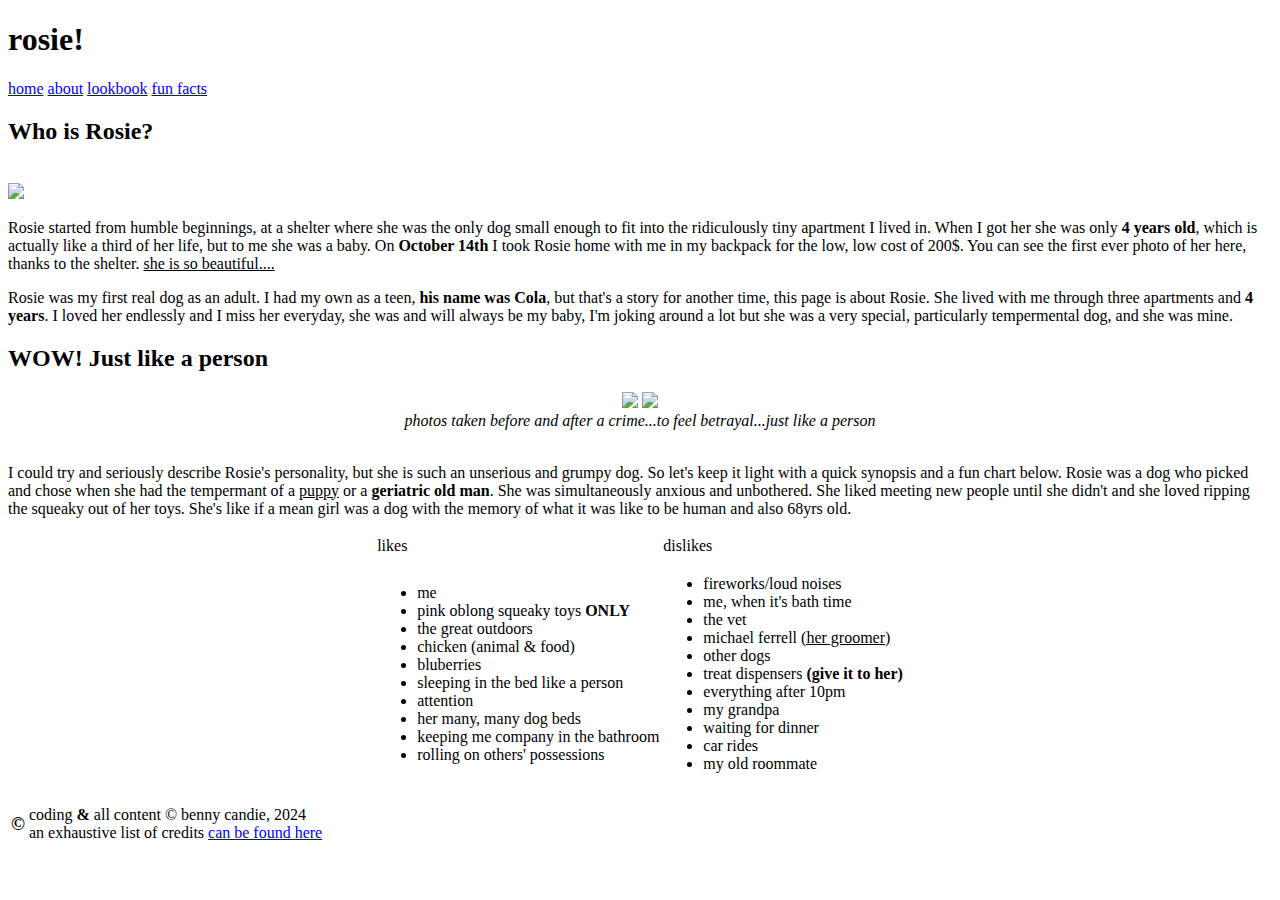
==== about.html @ 55f449ed "Add files via upload" ====
<!DOCTYPE html>
<html>
<head>
<meta charset="UTF-8">
        <link rel="stylesheet" href="rosie.css">
</head>
<body>

 <div id="top">
        <h1>rosie!</h1>
        <a class="nv" href="index.html">home</a>
        <a class="nv3" href="about.html">about</a>
        <a class="nv2" href="lookbook.html">lookbook</a>
        <a class="nv" href="funfacts.html">fun facts</a>
    </div>
    
<div id="container">
   <div class="txt2">
    <h2>Who is Rosie?</h2><br>
    <div class="clearfix">
    <img src="thank_you.PNG" id="txtpx">

        <p>Rosie started from humble beginnings, at a shelter where she was the only dog small enough to fit into the ridiculously tiny apartment I lived in. When I got her she was only <strong>4 years old</strong>, which is actually like a third of her life, but to me she was a baby. On <b>October 14th</b> I took Rosie home with me in my backpack for the low, low cost of 200$. You can see the first ever photo of her here, thanks to the shelter. <u>she is so beautiful....</u></p>
        
        <p>Rosie was my first real dog as an adult. I had my own as a teen, <b>his name was Cola</b>, but that's a story for another time, this page is about Rosie. She lived with me through three apartments and <strong>4 years</strong>. I loved her endlessly and I miss her everyday, she was and will always be my baby, I'm joking around a lot but she was a very special, particularly tempermental dog, and she was mine.</p>
    </div>
    </div>
    
    <div class="txt2">
    <h2>WOW! Just like a person</h2>
    <center>
    <img src="crime.jpg" id="px2"> <img src="betrayal.jpg" id="px2"><br>
    <i>photos taken before and after a crime...to feel betrayal...just like a person</i>
        </center><br>
        <p>I could try and seriously describe Rosie's personality, but she is such an unserious and grumpy dog. So let's keep it light with a quick synopsis and a fun chart below. Rosie was a dog who picked and chose when she had the tempermant of a <u>puppy</u> or a <b>geriatric old man</b>. She was simultaneously anxious and unbothered. She liked meeting new people until she didn't and she loved ripping the squeaky out of her toys. She's like if a mean girl was a dog with the memory of what it was like to be human and also 68yrs old.</p>
        
    <center>
    <table id="prsn">
    <tr>
    <td id="prsn_title2">likes</td>
    <td id="prsn_title">dislikes</td>
    </tr><tr>
    <td>
    <ul>
    <li>me</li>
    <li>pink oblong squeaky toys <b>ONLY</b></li>
    <li>the great outdoors</li>
    <li>chicken (animal & food)</li>
    <li>bluberries</li>
    <li>sleeping in the bed like a person</li>
    <li>attention</li>
    <li>her many, many dog beds</li>
    <li>keeping me company in the bathroom</li>
    <li>rolling on others' possessions</li>
    </ul>
    </td>
        
    <td>
    <ul>
    <li>fireworks/loud noises</li>
    <li>me, when it's bath time</li>
    <li>the vet</li>
        <li>michael ferrell <u>(her groomer)</u></li>
    <li>other dogs</li>
    <li>treat dispensers <strong>(give it to her)</strong></li>
    <li>everything after 10pm</li>
    <li>my grandpa</li>
    <li>waiting for dinner</li>
    <li>car rides</li>
    <li>my old roommate</li>
    </ul></td>
    </tr></table>    
    </center>
    
    </div>
</div>



<div class="cdt">
<table><tr>
    <td><h3>©</h3></td>
    <td>coding <strong>&</strong> all content © benny candie, 2024<br>
    an exhaustive list of credits <a href="sitely.html">can be found here</a>
    </td></tr></table>
</div>

</body>
</html>
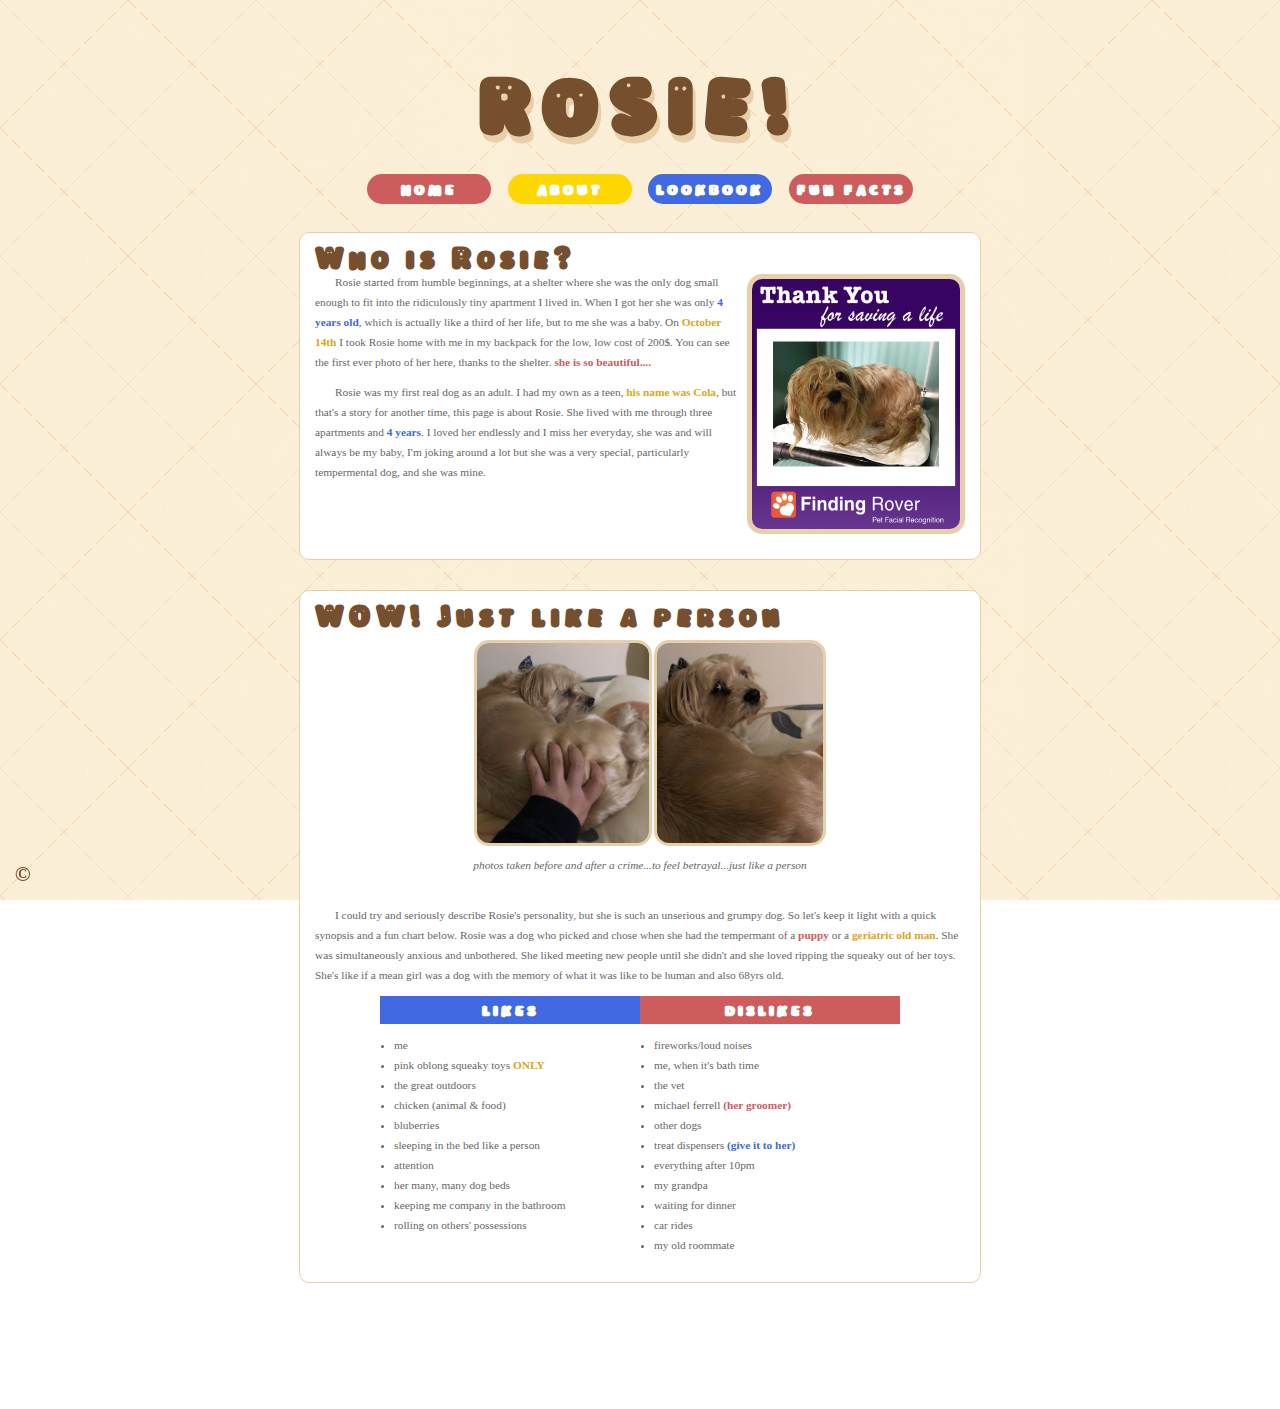
==== commit 0dda178b: "Add files via upload" ====
--- a/about.html
+++ b/about.html
@@ -1,8 +1,9 @@
 <!DOCTYPE html>
-<html>
+<html lang="en">
 <head>
 <meta charset="UTF-8">
         <link rel="stylesheet" href="rosie.css">
+        <title>All About Rosie</title>
 </head>
 <body>
 
@@ -18,7 +19,7 @@
    <div class="txt2">
     <h2>Who is Rosie?</h2><br>
     <div class="clearfix">
-    <img src="thank_you.PNG" id="txtpx">
+    <img src="thank_you.PNG" id="txtpx" alt="thank you for saving a life">
 
         <p>Rosie started from humble beginnings, at a shelter where she was the only dog small enough to fit into the ridiculously tiny apartment I lived in. When I got her she was only <strong>4 years old</strong>, which is actually like a third of her life, but to me she was a baby. On <b>October 14th</b> I took Rosie home with me in my backpack for the low, low cost of 200$. You can see the first ever photo of her here, thanks to the shelter. <u>she is so beautiful....</u></p>
         
@@ -28,13 +29,14 @@
     
     <div class="txt2">
     <h2>WOW! Just like a person</h2>
-    <center>
-    <img src="crime.jpg" id="px2"> <img src="betrayal.jpg" id="px2"><br>
+    <p class="center">
+    <img src="crime.jpg" class="px2" alt="hand on rosie's ass"> <img src="betrayal.jpg" class="px2" alt="she looks visibly betrayed"><br>
     <i>photos taken before and after a crime...to feel betrayal...just like a person</i>
-        </center><br>
+        </p><br>
         <p>I could try and seriously describe Rosie's personality, but she is such an unserious and grumpy dog. So let's keep it light with a quick synopsis and a fun chart below. Rosie was a dog who picked and chose when she had the tempermant of a <u>puppy</u> or a <b>geriatric old man</b>. She was simultaneously anxious and unbothered. She liked meeting new people until she didn't and she loved ripping the squeaky out of her toys. She's like if a mean girl was a dog with the memory of what it was like to be human and also 68yrs old.</p>
         
-    <center>
+
+        
     <table id="prsn">
     <tr>
     <td id="prsn_title2">likes</td>
@@ -69,8 +71,9 @@
     <li>car rides</li>
     <li>my old roommate</li>
     </ul></td>
-    </tr></table>    
-    </center>
+    </tr></table>
+    
+    
     
     </div>
 </div>
--- a/rosie.css
+++ b/rosie.css
@@ -0,0 +1,255 @@
+/* call backs + whole pg base styles */
+        body{
+            font: 8.5pt verdana;
+            color:#666;
+            background-color: antiquewhite;
+            background: url('stitch_bg.png')fixed;
+        }
+        @font-face{
+            font-family: LoKinderSchrift;
+            src: url(LOKISD__.TTF);
+        }
+        
+/* positioning + boxes that hold things */
+        #top{
+            width:80%;
+            text-align: center;
+            margin:5% auto 7px;
+        }
+        #container{
+                width:80%;
+                height:auto;
+                margin: 2% auto 10%;
+        }
+        .txt, .txt2{
+            margin: 0 auto 0;
+            border-radius: 10px;
+            padding:15px;
+            background: #fff;
+            border:1px solid #e8cfa9;
+            line-height: 20px;
+        }
+        .txt{
+            width:650px;
+        }
+        .txt2{
+            width:650px;
+            height:auto;
+            margin-bottom:30px;
+        }
+        .cdt{
+            bottom:10px;
+            position:fixed;
+            font-size:6pt;
+            text-align:center;
+            width:30px;
+            overflow:hidden;
+            transition:1s;
+        }
+        .cdt:hover{
+            width:250px;
+            transition:1s;
+            background: rgb(255,255,255, 0.7)
+        }
+        .cdt table{
+            width:250px!important;
+        }
+        .clearfix{
+            overflow:auto;
+        }
+        .mini{
+            width:400px;
+            font-size:6.5pt;
+            text-align:justify;
+            line-height:15px;
+            margin:auto;
+        }
+        .center{
+            text-align:center;
+        }
+/* text styles */
+        h1{
+            font-family: LoKinderSchrift, georgia;
+            color:#754f2e;
+            text-shadow: 3px 7px #e8cfa9;
+            text-transform:uppercase;
+            text-align:center;
+            margin:0 auto 20px;
+            font-size: 66pt;
+            letter-spacing: 10px;
+        }
+        h2{
+            font-family: LoKinderSchrift, georgia;
+            color: #754f2e;
+            display:inline;
+            font-size:25pt;
+            letter-spacing:5px;
+        }
+        h3{
+            color:#754f2e;
+            display:inline;
+            font-size:16pt;
+        }
+      #top a{
+            display:inline-block;
+            margin:3px 7px;
+            padding:5px 7px;
+            color:#fff;
+            width:110px;
+            text-decoration:none;
+            text-align: center;
+            letter-spacing:3px;
+            font-family: LokinderSchrift;
+            font-size: 15pt;
+            border-radius: 15px;
+        }
+        #top a:hover{
+            background-color:#754f2e!important;
+            color:#e8cfa9;
+        }
+        #top a:hover, h1:hover{
+            transform: rotateZ(-5deg);
+        }
+        .nv{
+            background-color: indianred;
+        }
+        .nv2{
+            background-color: royalblue;
+        }
+        .nv3{
+            background-color: gold;
+        }
+        a{
+            font-weight:bold;
+            color: #754f2e;
+            text-decoration: underline;
+        }
+        a:hover{
+            color:#000;
+        }
+        u{
+            color:indianred;
+            font-weight:bold;
+            text-decoration:none;
+        }
+        b{
+            color:goldenrod;
+        }
+        strong{
+            display:inline;
+            color:royalblue;
+        }    
+        p{
+            text-indent: 20px;
+            margin-top:-2px;
+        }
+        sub{
+            font-size:6pt;
+        }
+        ul > li {
+            margin-left: -30px;
+        }
+        i{
+            text-align:center;
+        }
+/* image styles */
+        #profile{
+            height:300px;
+            width:auto;
+            border:5px solid #fff;
+            border-radius: 100%;
+            margin: 5px auto 15px;
+        }
+        #profile:hover{
+            transform: rotateZ(5deg);
+        }
+        #txtpx{
+            height:250px;
+            width:auto;
+            margin: 0 0 10px 7px;
+            border:5px solid #e8cfa9;
+            border-radius: 15px;
+            display:inline;
+            float:right;
+        }
+        .px2{
+            height:200px;
+            width:auto;
+            margin:10px auto 3px;
+            border: 3px solid #e8cfa9;
+            border-radius: 15px;
+            display:inline-block;
+        }
+        #map{
+            width:500px;
+            border:3px solid #e8cfa9;
+            border-radius:15px;
+            margin-bottom:10px;
+        }
+        #images-wrapper {    
+           line-height: 0;       
+            -webkit-column-count: 5;    
+            -webkit-column-gap: 0px;    
+            -moz-column-count: 5;
+            -moz-column-gap: 0px;
+             column-count: 3;    
+             column-gap: 10px;  
+            margin:auto;
+        }  
+        #images-wrapper img {    
+           width: 100% !important;    
+           height: auto !important;
+            border-radius: 10px;
+            padding:5px;
+            transition:0.5s;
+        }
+        #images-wrapper img:hover{
+            opacity:0.5;
+            transition:0.5s;
+        }
+        #images-wrapper{    
+           display:inline-block;    
+           margin-right: auto;    
+           margin-left: auto;  
+        }
+/* tables and such */
+        #prsn{
+            width:520px;
+            border-spacing: 0;
+            margin:auto;
+        }
+        #prsn2{
+            width:600px;
+            font-size:7.5pt;
+            border-spacing:0;
+            margin:auto;
+        }
+        #prsn td{
+            width:225px;
+            padding: 0 4px;
+            vertical-align: top;
+        }
+        #prsn2 td{
+            width:200px;
+            vertical-align: top;
+            padding: 0 4px;
+        }
+        #prsn_title, #prsn_title2, #prsn_title3{
+            text-align:center;
+            font-weight:bold;
+            font-family: LoKinderSchrift, georgia;
+            font-size:20px;
+            letter-spacing:3px;
+            border:none!important;
+            color:#fff;
+            padding:4px!important;
+        }
+        #prsn_title{
+            background-color: indianred;
+        }
+        #prsn_title2{
+            background-color: royalblue;
+        }
+        #prsn_title3{
+            background-color: gold;
+        }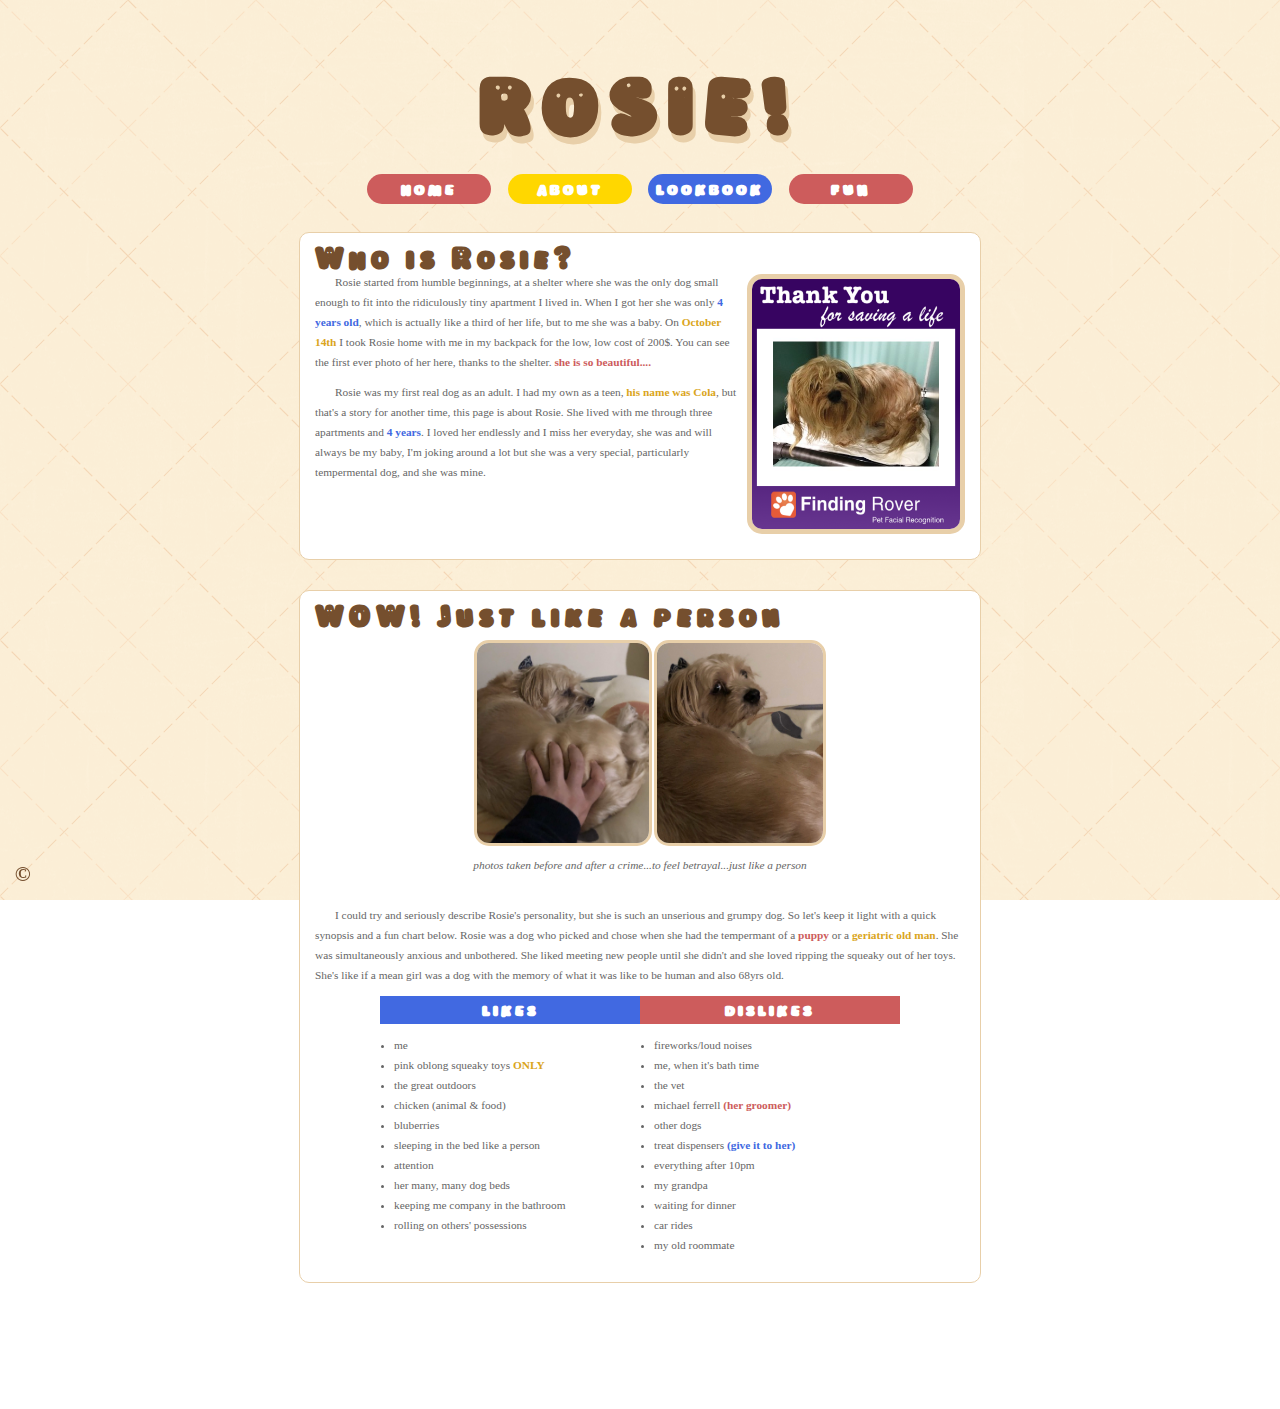
==== commit af422e46: "Update about.html" ====
--- a/about.html
+++ b/about.html
@@ -12,7 +12,7 @@
         <a class="nv" href="index.html">home</a>
         <a class="nv3" href="about.html">about</a>
         <a class="nv2" href="lookbook.html">lookbook</a>
-        <a class="nv" href="funfacts.html">fun facts</a>
+        <a class="nv" href="funfacts.html">fun</a>
     </div>
     
 <div id="container">
@@ -89,4 +89,4 @@
 </div>
 
 </body>
-</html>+</html>
--- a/rosie.css
+++ b/rosie.css
@@ -252,4 +252,4 @@
         }
         #prsn_title3{
             background-color: gold;
-        }+        }
